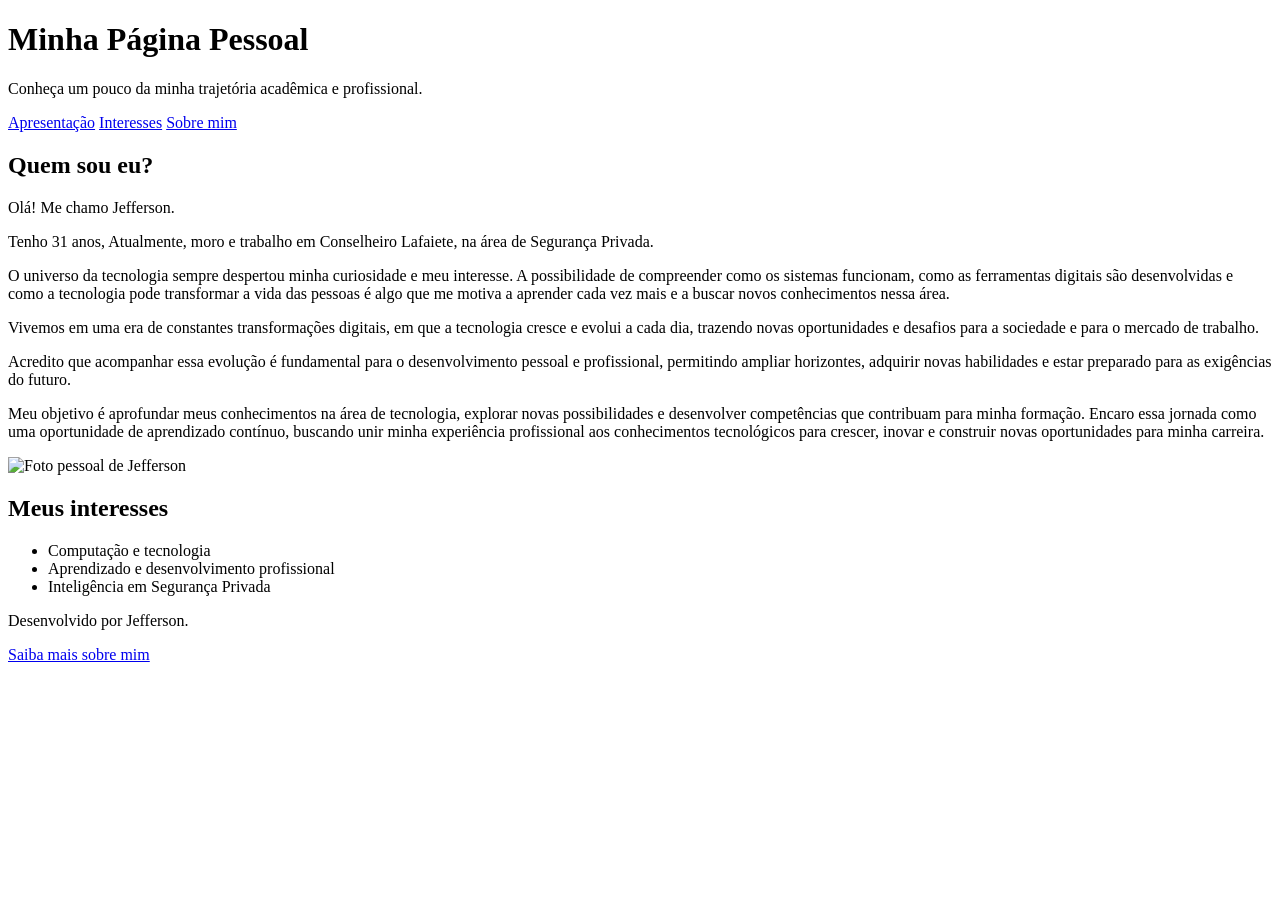
==== index.html @ 53bdaf84 "Add files via upload" ====
<!DOCTYPE html>
<html lang="pt-br">
<head>
    <meta charset="UTF-8">
    <meta name="viewport" content="width=device-width, initial-scale=1.0">
    <title>Minha Página Pessoal</title>
</head>
<body>

    <header>
        <h1>Minha Página Pessoal</h1>
        <p>Conheça um pouco da minha trajetória acadêmica e profissional.</p>
        
        <nav>
            <a href="#apresentacao">Apresentação</a>
            <a href="#hobbies">Interesses</a>
            <a href="sobre.html">Sobre mim</a>
        </nav>
    </header>

    <main>
        <section id="apresentacao">
            <h2>Quem sou eu?</h2>

            <p>Olá! Me chamo Jefferson.</p>

            <p>Tenho 31 anos, Atualmente, moro e trabalho em Conselheiro Lafaiete, na área de Segurança Privada.</p>
            <p>O universo da tecnologia sempre despertou minha curiosidade e meu interesse. A possibilidade de compreender como os sistemas funcionam, como as ferramentas digitais são desenvolvidas e como a tecnologia pode transformar a vida das pessoas é algo que me motiva a aprender cada vez mais e a buscar novos conhecimentos nessa área.</p>

            <p>Vivemos em uma era de constantes transformações digitais, em que a tecnologia cresce e evolui a cada dia, trazendo novas oportunidades e desafios para a sociedade e para o mercado de trabalho.
            <p>Acredito que acompanhar essa evolução é fundamental para o desenvolvimento pessoal e profissional, permitindo ampliar horizontes, adquirir novas habilidades e estar preparado para as exigências do futuro.</p>
            <p>Meu objetivo é aprofundar meus conhecimentos na área de tecnologia, explorar novas possibilidades e desenvolver competências que contribuam para minha formação. Encaro essa jornada como uma oportunidade de aprendizado contínuo, buscando unir minha experiência profissional aos conhecimentos tecnológicos para crescer, inovar e construir novas oportunidades para minha carreira.</p>
            <img src="img/jefferson.jpg.jpeg" alt="Foto pessoal de Jefferson" style="width: 350px; height: auto; object-fit: cover;">
        </section>

        <section id="hobbies">
            <h2>Meus interesses</h2>

            <ul>
                <li>Computação e tecnologia</li>
                <li>Aprendizado e desenvolvimento profissional</li>
                <li>Inteligência em Segurança Privada</li>
            </ul>
        </section>
    </main>

    <footer>
        <p>Desenvolvido por Jefferson.</p>
        <a href="sobre.html">Saiba mais sobre mim</a>
    </footer>

</body>
</html>
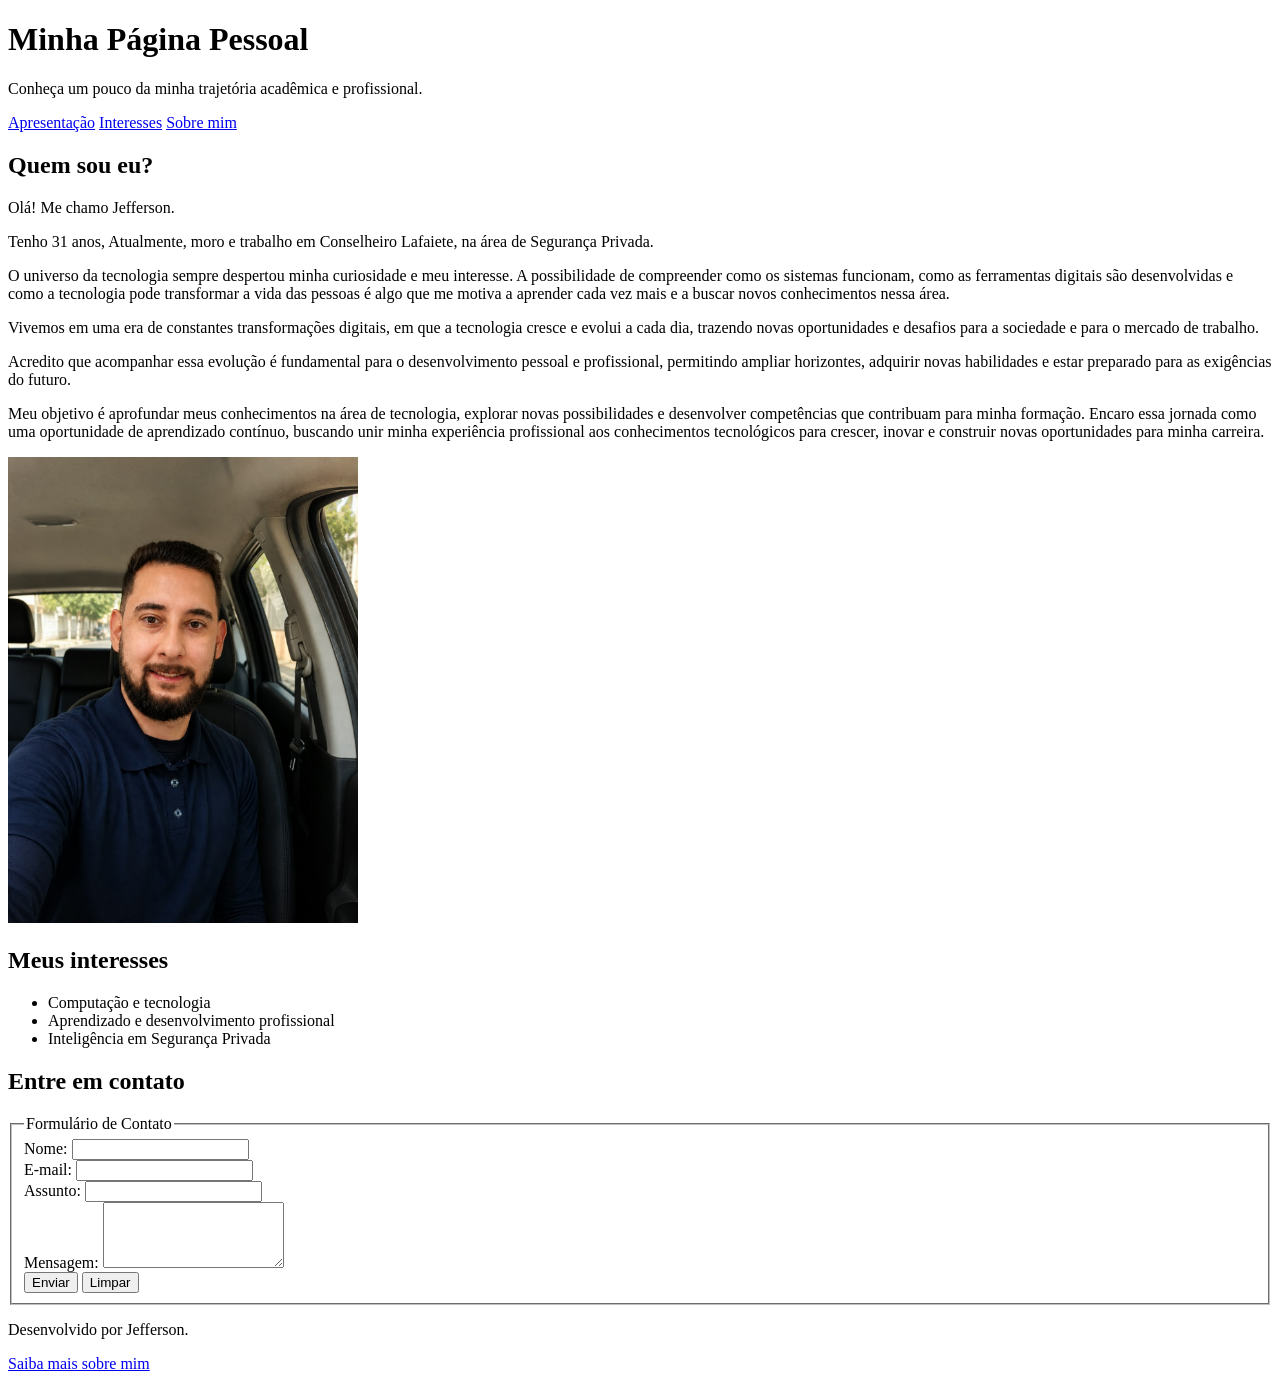
==== commit 9a12c1f6: "Add files via upload" ====
--- a/index.html
+++ b/index.html
@@ -45,6 +45,41 @@
     </main>
 
     <footer>
+        <section id="contato">
+            <h2>Entre em contato</h2>
+            
+            <form>
+                <fieldset>
+                    <legend>Formulário de Contato</legend>
+
+                    <div>
+                        <label for="nome">Nome:</label>
+                        <input type="text" id="nome" name="nome" required>
+                    </div>
+
+                    <div>
+                        <label for="email">E-mail:</label>
+                        <input type="email" id="email" name="email" required>
+                    </div>
+
+                    <div>
+                        <label for="assunto">Assunto:</label>
+                        <input type="text" id="assunto" name="assunto">
+                    </div>
+
+                    <div>
+                        <label for="mensagem">Mensagem:</label>
+                        <textarea id="mensagem" name="mensagem" rows="4" required></textarea>
+                    </div>
+
+                    <div>
+                        <button type="submit">Enviar</button>
+                        <button type="reset">Limpar</button>
+                    </div>
+                </fieldset>
+            </form>
+        </section>
+
         <p>Desenvolvido por Jefferson.</p>
         <a href="sobre.html">Saiba mais sobre mim</a>
     </footer>
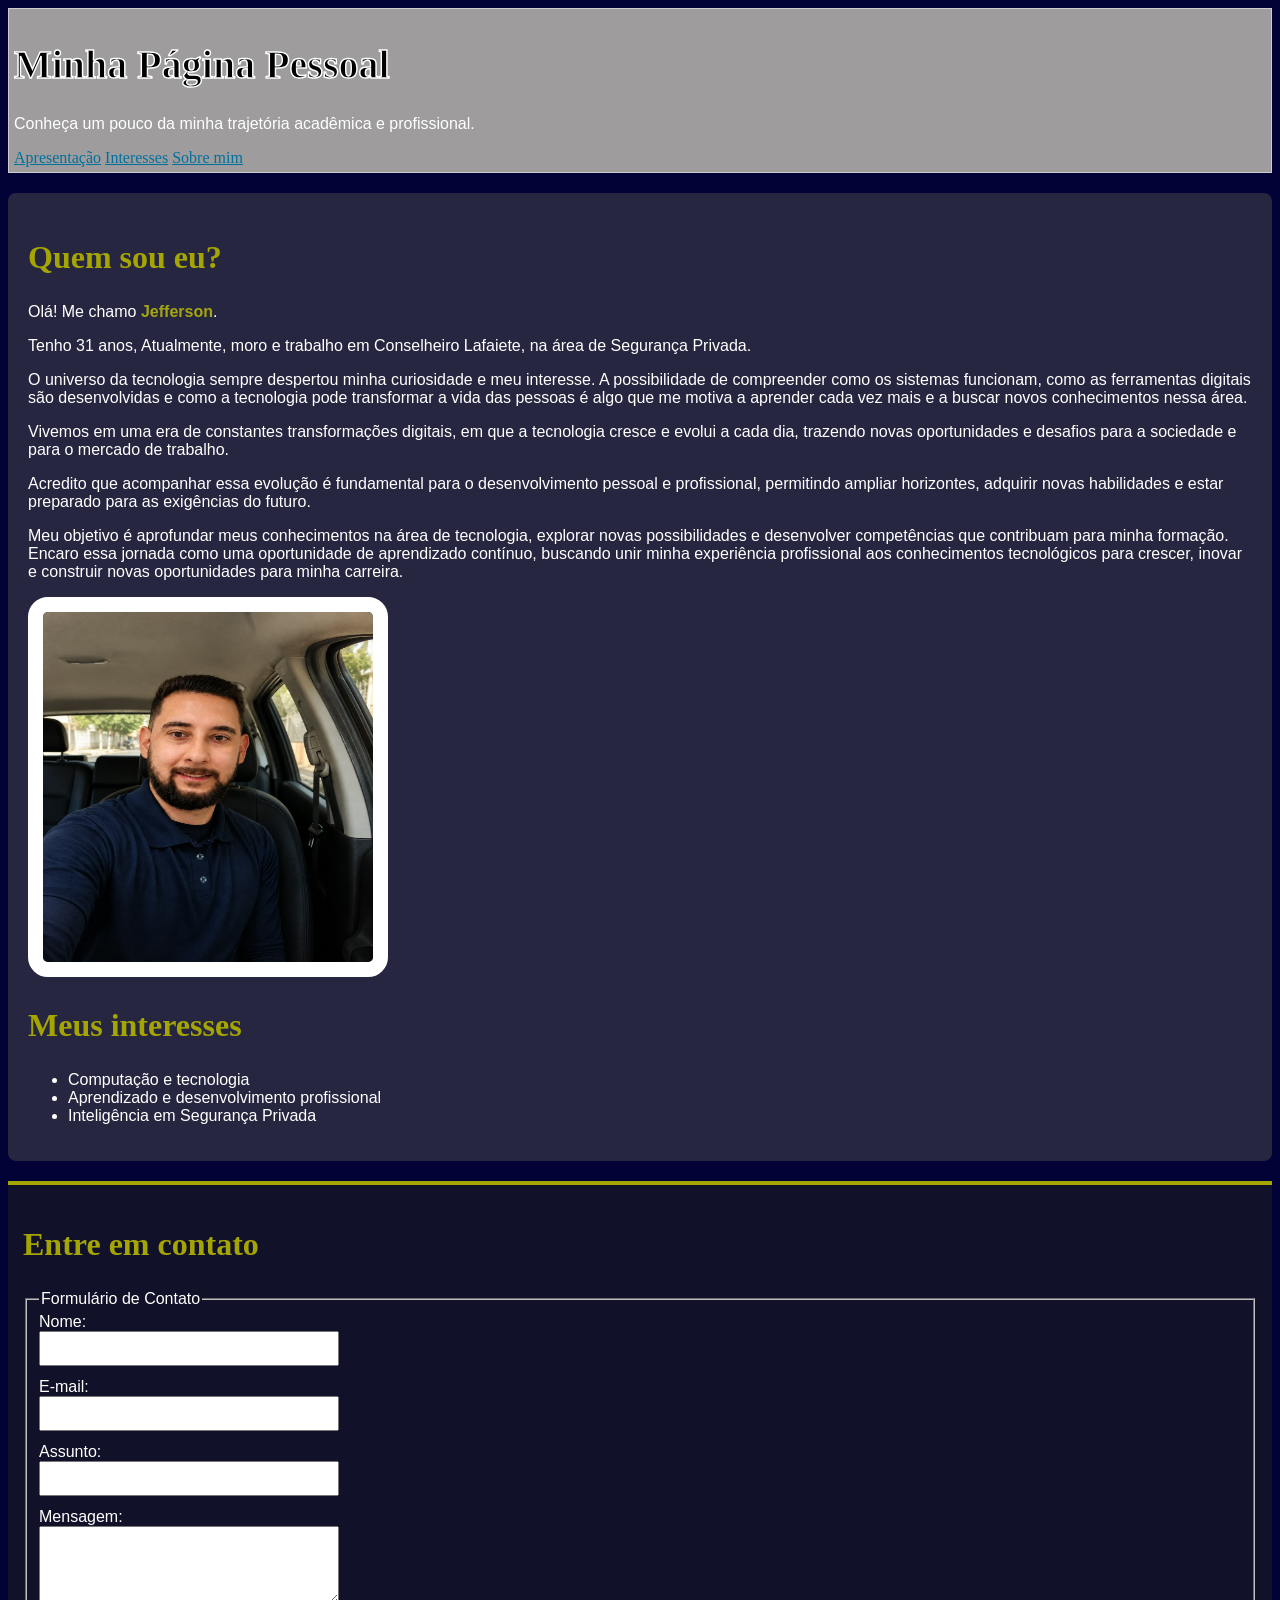
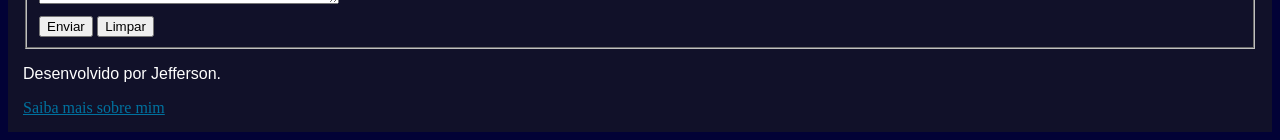
==== commit 7d8f298a: "Add files via upload" ====
--- a/index.html
+++ b/index.html
@@ -1,6 +1,7 @@
 <!DOCTYPE html>
 <html lang="pt-br">
 <head>
+    <link rel="stylesheet" href="style.css">
     <meta charset="UTF-8">
     <meta name="viewport" content="width=device-width, initial-scale=1.0">
     <title>Minha Página Pessoal</title>
@@ -9,6 +10,7 @@
 
     <header>
         <h1>Minha Página Pessoal</h1>
+       
         <p>Conheça um pouco da minha trajetória acadêmica e profissional.</p>
         
         <nav>
@@ -22,15 +24,15 @@
         <section id="apresentacao">
             <h2>Quem sou eu?</h2>
 
-            <p>Olá! Me chamo Jefferson.</p>
-
+            <p>Olá! Me chamo <span class="destaque">Jefferson</span>.</p>
+     
             <p>Tenho 31 anos, Atualmente, moro e trabalho em Conselheiro Lafaiete, na área de Segurança Privada.</p>
             <p>O universo da tecnologia sempre despertou minha curiosidade e meu interesse. A possibilidade de compreender como os sistemas funcionam, como as ferramentas digitais são desenvolvidas e como a tecnologia pode transformar a vida das pessoas é algo que me motiva a aprender cada vez mais e a buscar novos conhecimentos nessa área.</p>
 
             <p>Vivemos em uma era de constantes transformações digitais, em que a tecnologia cresce e evolui a cada dia, trazendo novas oportunidades e desafios para a sociedade e para o mercado de trabalho.
             <p>Acredito que acompanhar essa evolução é fundamental para o desenvolvimento pessoal e profissional, permitindo ampliar horizontes, adquirir novas habilidades e estar preparado para as exigências do futuro.</p>
             <p>Meu objetivo é aprofundar meus conhecimentos na área de tecnologia, explorar novas possibilidades e desenvolver competências que contribuam para minha formação. Encaro essa jornada como uma oportunidade de aprendizado contínuo, buscando unir minha experiência profissional aos conhecimentos tecnológicos para crescer, inovar e construir novas oportunidades para minha carreira.</p>
-            <img src="img/jefferson.jpg.jpeg" alt="Foto pessoal de Jefferson" style="width: 350px; height: auto; object-fit: cover;">
+            <img src="img/jefferson.jpg.jpeg" alt="Foto pessoal de Jefferson">
         </section>
 
         <section id="hobbies">
--- a/style.css
+++ b/style.css
@@ -0,0 +1,100 @@
+Body {
+    background-color: rgb(2, 2, 54);
+}
+
+header {
+    background-color: #9e9c9c;
+    padding: 5px;
+    border: 1px solid #cccccc;
+}
+
+h1 {
+    color: rgb(0, 0, 0);
+    font-family: Sedgwick Ave Display, cursive;
+    font-size: 40px;
+    font-weight: 900;
+    -webkit-text-stroke: 1.5px white;
+}
+
+p {
+    color: white;
+    font-family: 'Gill Sans', 'Gill Sans MT', Calibri, 'Trebuchet MS', sans-serif;
+}
+
+a {
+    color: rgb(0, 113, 158);
+}
+
+a:hover {
+    color: rgb(165, 165, 2);
+}
+
+h2 {
+    color: rgb(165, 165, 2);
+    font-family: Verdana;
+    font-size: 32px;
+}
+
+main {
+    background-color: #262640;
+    padding: 20px;
+    margin: 20px 0;
+    border-radius: 8px;
+}
+
+img {
+    width: 330px;
+    height: 350px;
+    border: 15px solid white;
+    border-radius: 20px;
+}
+
+ul {
+    color: white;
+    font-family: 'Gill Sans', 'Gill Sans MT', Calibri, 'Trebuchet MS', sans-serif;
+}
+
+form {
+    font-family: 'Gill Sans', 'Gill Sans MT', Calibri, 'Trebuchet MS', sans-serif;
+}
+
+fieldset {
+    color: white;
+}
+
+input, textarea {
+    width: 300px;
+    box-sizing: border-box;
+    display: block;
+    margin-bottom: 12px;
+    padding: 8px;
+}
+
+footer {
+    background-color: #111129;
+    color: white;
+    padding: 15px;
+    text-align: left;
+    border-top: 4px solid rgb(165, 165, 2);
+    margin-top: 20px;
+}
+
+.destaque {
+    color: rgb(165, 165, 20);
+    font-weight: bold;
+}
+
+
+
+
+
+
+
+
+
+
+
+
+
+
+
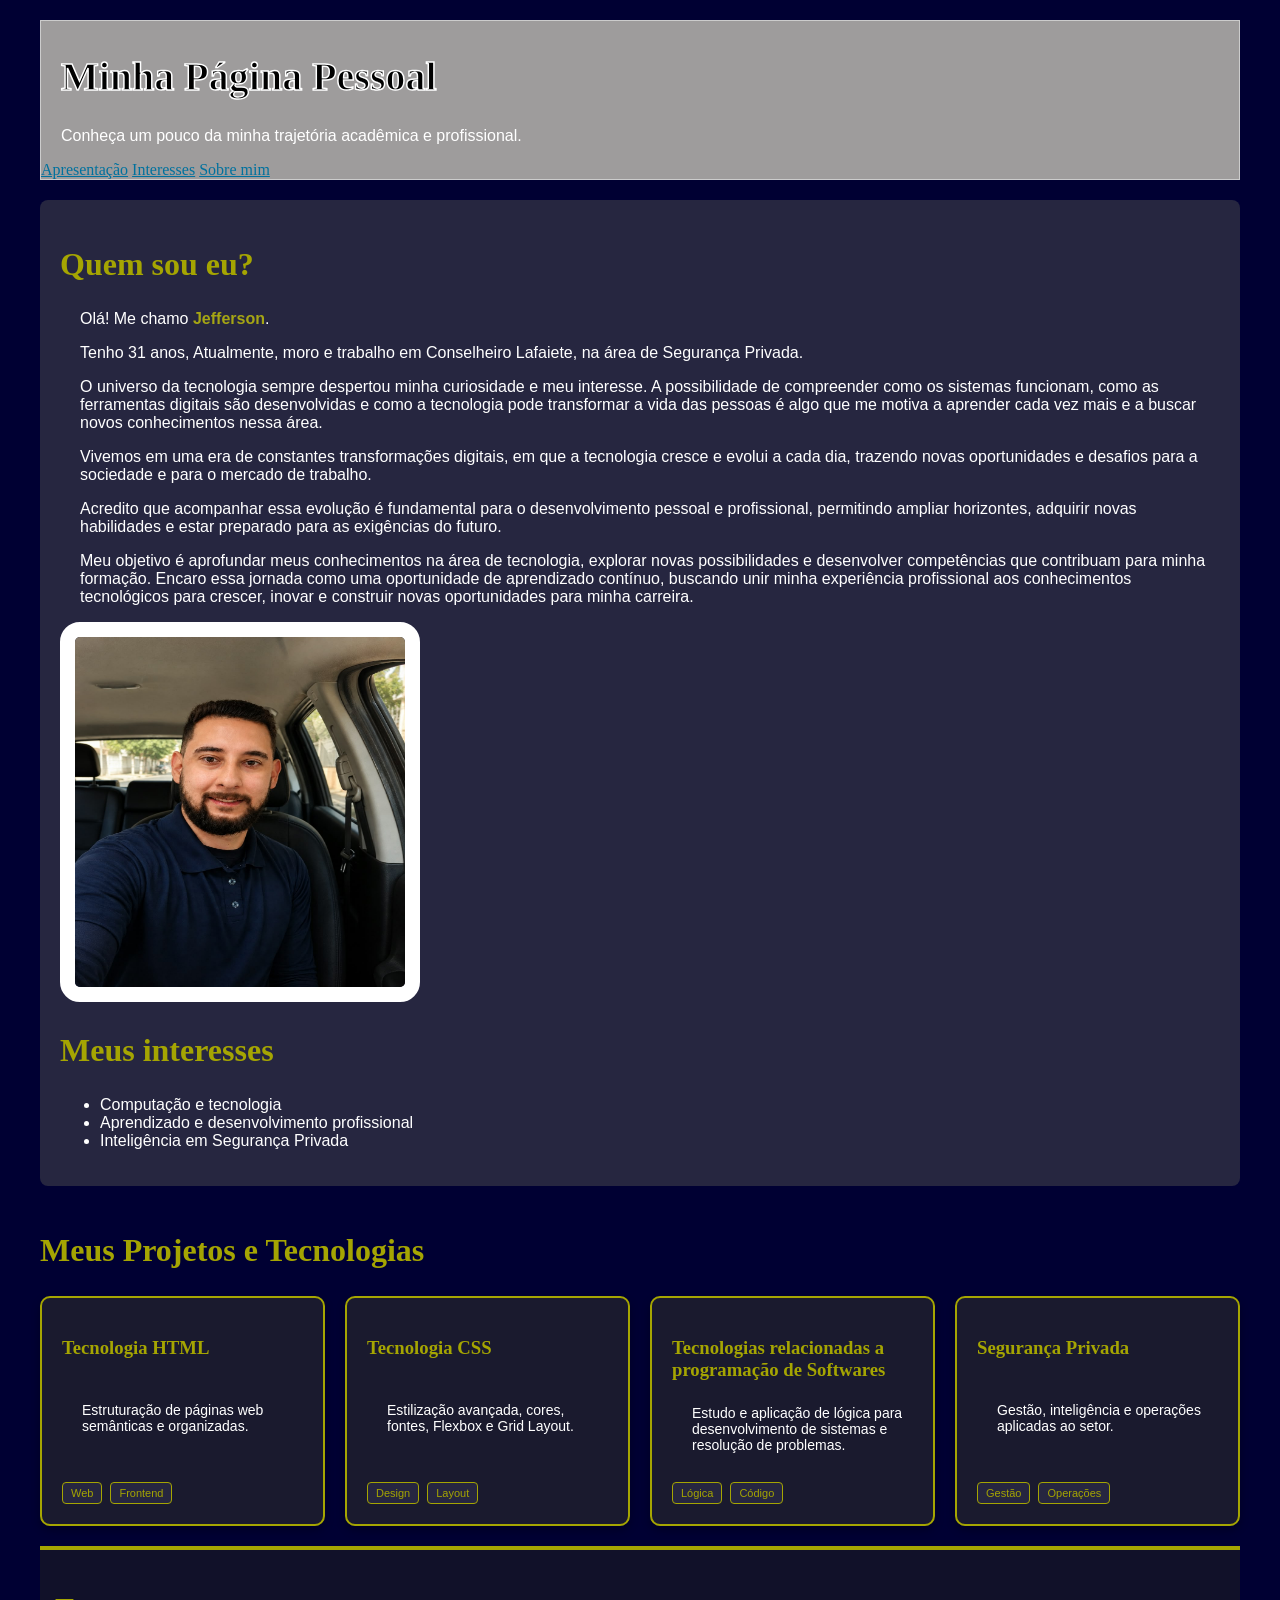
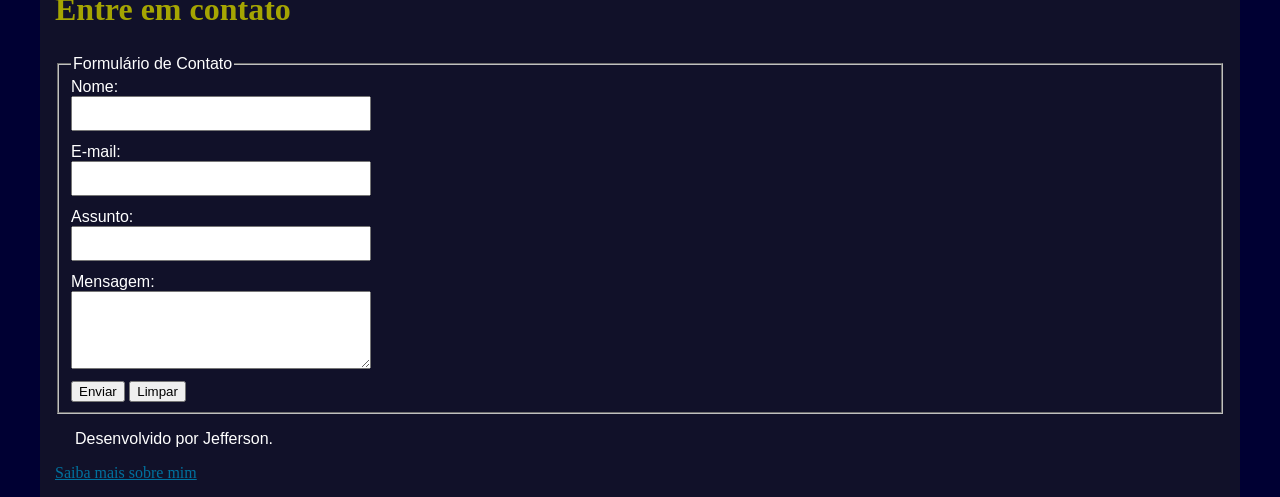
==== commit 207e9b51: "Add files via upload" ====
--- a/index.html
+++ b/index.html
@@ -29,7 +29,7 @@
             <p>Tenho 31 anos, Atualmente, moro e trabalho em Conselheiro Lafaiete, na área de Segurança Privada.</p>
             <p>O universo da tecnologia sempre despertou minha curiosidade e meu interesse. A possibilidade de compreender como os sistemas funcionam, como as ferramentas digitais são desenvolvidas e como a tecnologia pode transformar a vida das pessoas é algo que me motiva a aprender cada vez mais e a buscar novos conhecimentos nessa área.</p>
 
-            <p>Vivemos em uma era de constantes transformações digitais, em que a tecnologia cresce e evolui a cada dia, trazendo novas oportunidades e desafios para a sociedade e para o mercado de trabalho.
+            <p>Vivemos em uma era de constantes transformações digitais, em que a tecnologia cresce e evolui a cada dia, trazendo novas oportunidades e desafios para a sociedade e para o mercado de trabalho.</p>
             <p>Acredito que acompanhar essa evolução é fundamental para o desenvolvimento pessoal e profissional, permitindo ampliar horizontes, adquirir novas habilidades e estar preparado para as exigências do futuro.</p>
             <p>Meu objetivo é aprofundar meus conhecimentos na área de tecnologia, explorar novas possibilidades e desenvolver competências que contribuam para minha formação. Encaro essa jornada como uma oportunidade de aprendizado contínuo, buscando unir minha experiência profissional aos conhecimentos tecnológicos para crescer, inovar e construir novas oportunidades para minha carreira.</p>
             <img src="img/jefferson.jpg.jpeg" alt="Foto pessoal de Jefferson">
@@ -45,6 +45,49 @@
             </ul>
         </section>
     </main>
+
+    <section id="projetos">
+            <h2>Meus Projetos e Tecnologias</h2>
+            
+            <div class="container-cards">
+                <div class="card">
+                    <h3>Tecnologia HTML</h3>
+                    <p>Estruturação de páginas web semânticas e organizadas.</p>
+                    <div class="tags">
+                        <span class="tag">Web</span>
+                        <span class="tag">Frontend</span>
+                    </div>
+                </div>
+                
+                <div class="card">
+                    <h3>Tecnologia CSS</h3>
+                    <p>Estilização avançada, cores, fontes, Flexbox e Grid Layout.</p>
+                    <div class="tags">
+                        <span class="tag">Design</span>
+                        <span class="tag">Layout</span>
+                    </div>
+                </div>
+
+                <div class="card">
+                    <h3>Tecnologias relacionadas a programação de Softwares</h3>
+                    <p>Estudo e aplicação de lógica para desenvolvimento de sistemas e resolução de problemas.</p>
+                    <div class="tags">
+                        <span class="tag">Lógica</span>
+                        <span class="tag">Código</span>
+                    </div>
+                </div>
+                
+                <div class="card">
+                    <h3>Segurança Privada</h3>
+                    <p>Gestão, inteligência e operações aplicadas ao setor.</p>
+                    <div class="tags">
+                        <span class="tag">Gestão</span>
+                        <span class="tag">Operações</span>
+                    </div>
+                </div>
+            </div>
+
+        </section>
 
     <footer>
         <section id="contato">
--- a/style.css
+++ b/style.css
@@ -1,14 +1,28 @@
 Body {
-    background-color: rgb(2, 2, 54);
+    background-color: #000033;
+    display: grid;
+    min-height: 100vh;
+    grid-template-areas: 
+        "header"
+        "main"
+        "footer";
+    grid-template-rows: auto 1fr auto;
+    margin: 0;
+    padding: 0 40px;
+    box-sizing: border-box;
 }
 
 header {
+    grid-column: 1/-1;
+    grid-row: 1/2;
+    margin-top: 20px;
     background-color: #9e9c9c;
-    padding: 5px;
+    padding-top: 5px;
     border: 1px solid #cccccc;
 }
 
 h1 {
+    margin-left: 20px;
     color: rgb(0, 0, 0);
     font-family: Sedgwick Ave Display, cursive;
     font-size: 40px;
@@ -19,6 +33,7 @@
 p {
     color: white;
     font-family: 'Gill Sans', 'Gill Sans MT', Calibri, 'Trebuchet MS', sans-serif;
+    margin-left: 20px;
 }
 
 a {
@@ -84,6 +99,61 @@
     font-weight: bold;
 }
 
+/* Estilos da Atividade de Cards*/
+.container-cards {
+    display: grid;
+    grid-template-columns: repeat(auto-fit, minmax(250px, 1fr));
+    gap: 20px;
+    margin-top: 20px;
+}
+
+/* Estilo para cada cartão individual */
+.card {
+    background-color: #1a1a2e;
+    border: 2px solid rgb(165, 165, 2);
+    border-radius: 10px;
+    padding: 20px;
+    box-shadow: 0 4px 8px rgba(0, 0, 0, 0.3);
+    transition: transform 0.3s ease;
+}
+
+/* Efeito legal quando passa o mouse por cima do card */
+.card:hover {
+    transform: translateY(-5px);
+}
+
+.card h3 {
+    color: rgb(165, 165, 2);
+    font-family: Verdana;
+    margin-bottom: 10px;
+}
+
+.card p {
+    color: white;
+    font-size: 14px;
+}
+
+.card {
+    display: flex;
+    flex-direction: column;
+    justify-content: space-between;
+}
+
+.tags {
+    display: flex;
+    gap: 8px;
+    margin-top: 15px;
+}
+
+.tag {
+    background-color: #262640;
+    color: rgb(165, 165, 2);
+    font-size: 11px;
+    padding: 4px 8px;
+    border-radius: 4px;
+    border: 1px solid rgb(165, 165, 2);
+    font-family: Verdana, sans-serif;
+}
 
 
 
@@ -95,6 +165,3 @@
 
 
 
-
-
-
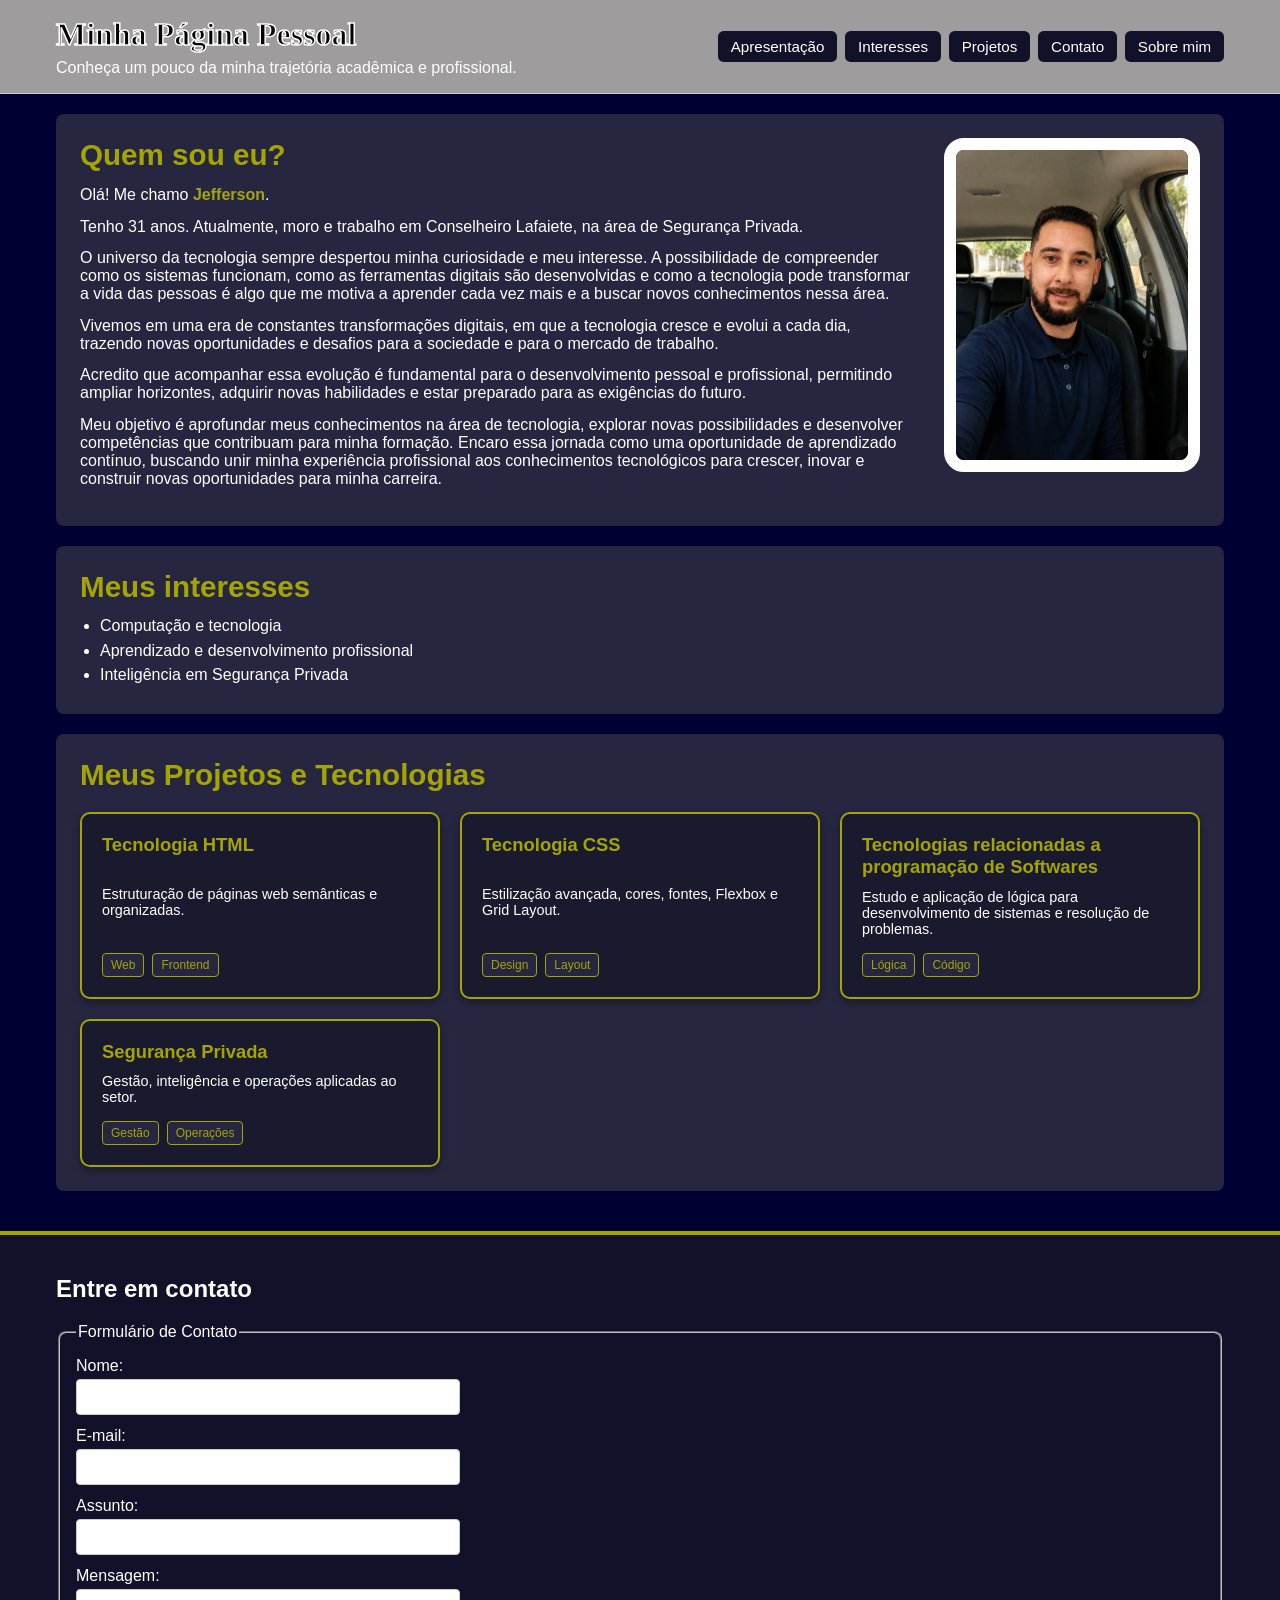
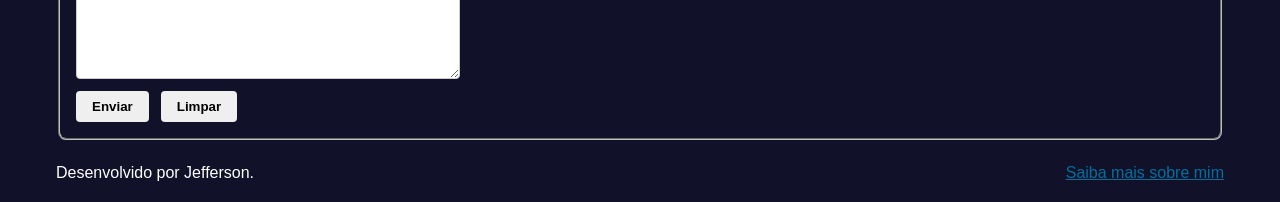
==== commit c6df72c7: "Add files via upload" ====
--- a/index.html
+++ b/index.html
@@ -8,34 +8,42 @@
 </head>
 <body>
 
-    <header>
-        <h1>Minha Página Pessoal</h1>
-       
-        <p>Conheça um pouco da minha trajetória acadêmica e profissional.</p>
-        
-        <nav>
-            <a href="#apresentacao">Apresentação</a>
-            <a href="#hobbies">Interesses</a>
-            <a href="sobre.html">Sobre mim</a>
-        </nav>
+    <header class="topo">
+        <div class="container topo-conteudo">
+            <div class="topo-identidade">
+                <h1>Minha Página Pessoal</h1>
+                <p>Conheça um pouco da minha trajetória acadêmica e profissional.</p>
+            </div>
+
+            <nav class="menu" aria-label="Navegação principal">
+                <a href="#apresentacao">Apresentação</a>
+                <a href="#hobbies">Interesses</a>
+                <a href="#projetos">Projetos</a>
+                <a href="#contato">Contato</a>
+                <a href="sobre.html">Sobre mim</a>
+            </nav>
+        </div>
     </header>
 
-    <main>
-        <section id="apresentacao">
-            <h2>Quem sou eu?</h2>
+    <main class="container conteudo-principal">
+        <section id="apresentacao" class="secao apresentacao-box">
+            <div class="apresentacao-texto">
+                <h2>Quem sou eu?</h2>
 
-            <p>Olá! Me chamo <span class="destaque">Jefferson</span>.</p>
-     
-            <p>Tenho 31 anos, Atualmente, moro e trabalho em Conselheiro Lafaiete, na área de Segurança Privada.</p>
-            <p>O universo da tecnologia sempre despertou minha curiosidade e meu interesse. A possibilidade de compreender como os sistemas funcionam, como as ferramentas digitais são desenvolvidas e como a tecnologia pode transformar a vida das pessoas é algo que me motiva a aprender cada vez mais e a buscar novos conhecimentos nessa área.</p>
+                <p>Olá! Me chamo <span class="destaque">Jefferson</span>.</p>
+                <p>Tenho 31 anos. Atualmente, moro e trabalho em Conselheiro Lafaiete, na área de Segurança Privada.</p>
+                <p>O universo da tecnologia sempre despertou minha curiosidade e meu interesse. A possibilidade de compreender como os sistemas funcionam, como as ferramentas digitais são desenvolvidas e como a tecnologia pode transformar a vida das pessoas é algo que me motiva a aprender cada vez mais e a buscar novos conhecimentos nessa área.</p>
+                <p>Vivemos em uma era de constantes transformações digitais, em que a tecnologia cresce e evolui a cada dia, trazendo novas oportunidades e desafios para a sociedade e para o mercado de trabalho.</p>
+                <p>Acredito que acompanhar essa evolução é fundamental para o desenvolvimento pessoal e profissional, permitindo ampliar horizontes, adquirir novas habilidades e estar preparado para as exigências do futuro.</p>
+                <p>Meu objetivo é aprofundar meus conhecimentos na área de tecnologia, explorar novas possibilidades e desenvolver competências que contribuam para minha formação. Encaro essa jornada como uma oportunidade de aprendizado contínuo, buscando unir minha experiência profissional aos conhecimentos tecnológicos para crescer, inovar e construir novas oportunidades para minha carreira.</p>
+            </div>
 
-            <p>Vivemos em uma era de constantes transformações digitais, em que a tecnologia cresce e evolui a cada dia, trazendo novas oportunidades e desafios para a sociedade e para o mercado de trabalho.</p>
-            <p>Acredito que acompanhar essa evolução é fundamental para o desenvolvimento pessoal e profissional, permitindo ampliar horizontes, adquirir novas habilidades e estar preparado para as exigências do futuro.</p>
-            <p>Meu objetivo é aprofundar meus conhecimentos na área de tecnologia, explorar novas possibilidades e desenvolver competências que contribuam para minha formação. Encaro essa jornada como uma oportunidade de aprendizado contínuo, buscando unir minha experiência profissional aos conhecimentos tecnológicos para crescer, inovar e construir novas oportunidades para minha carreira.</p>
-            <img src="img/jefferson.jpg.jpeg" alt="Foto pessoal de Jefferson">
+            <div class="apresentacao-foto">
+                <img src="img/jefferson.jpg.jpeg" alt="Foto pessoal de Jefferson">
+            </div>
         </section>
 
-        <section id="hobbies">
+        <section id="hobbies" class="secao">
             <h2>Meus interesses</h2>
 
             <ul>
@@ -44,89 +52,92 @@
                 <li>Inteligência em Segurança Privada</li>
             </ul>
         </section>
-    </main>
 
-    <section id="projetos">
+        <section id="projetos" class="secao">
             <h2>Meus Projetos e Tecnologias</h2>
-            
+
             <div class="container-cards">
-                <div class="card">
+                <article class="card">
                     <h3>Tecnologia HTML</h3>
                     <p>Estruturação de páginas web semânticas e organizadas.</p>
                     <div class="tags">
                         <span class="tag">Web</span>
                         <span class="tag">Frontend</span>
                     </div>
-                </div>
-                
-                <div class="card">
+                </article>
+
+                <article class="card">
                     <h3>Tecnologia CSS</h3>
                     <p>Estilização avançada, cores, fontes, Flexbox e Grid Layout.</p>
                     <div class="tags">
                         <span class="tag">Design</span>
                         <span class="tag">Layout</span>
                     </div>
-                </div>
+                </article>
 
-                <div class="card">
+                <article class="card">
                     <h3>Tecnologias relacionadas a programação de Softwares</h3>
                     <p>Estudo e aplicação de lógica para desenvolvimento de sistemas e resolução de problemas.</p>
                     <div class="tags">
                         <span class="tag">Lógica</span>
                         <span class="tag">Código</span>
                     </div>
-                </div>
-                
-                <div class="card">
+                </article>
+
+                <article class="card">
                     <h3>Segurança Privada</h3>
                     <p>Gestão, inteligência e operações aplicadas ao setor.</p>
                     <div class="tags">
                         <span class="tag">Gestão</span>
                         <span class="tag">Operações</span>
                     </div>
-                </div>
+                </article>
             </div>
+        </section>
+    </main>
 
-        </section>
+    <footer class="rodape">
+        <div class="container rodape-conteudo">
+            <section id="contato" class="contato-box">
+                <h2>Entre em contato</h2>
 
-    <footer>
-        <section id="contato">
-            <h2>Entre em contato</h2>
-            
-            <form>
-                <fieldset>
-                    <legend>Formulário de Contato</legend>
+                <form>
+                    <fieldset>
+                        <legend>Formulário de Contato</legend>
 
-                    <div>
-                        <label for="nome">Nome:</label>
-                        <input type="text" id="nome" name="nome" required>
-                    </div>
+                        <div class="campo-form">
+                            <label for="nome">Nome:</label>
+                            <input type="text" id="nome" name="nome" required>
+                        </div>
 
-                    <div>
-                        <label for="email">E-mail:</label>
-                        <input type="email" id="email" name="email" required>
-                    </div>
+                        <div class="campo-form">
+                            <label for="email">E-mail:</label>
+                            <input type="email" id="email" name="email" required>
+                        </div>
 
-                    <div>
-                        <label for="assunto">Assunto:</label>
-                        <input type="text" id="assunto" name="assunto">
-                    </div>
+                        <div class="campo-form">
+                            <label for="assunto">Assunto:</label>
+                            <input type="text" id="assunto" name="assunto">
+                        </div>
 
-                    <div>
-                        <label for="mensagem">Mensagem:</label>
-                        <textarea id="mensagem" name="mensagem" rows="4" required></textarea>
-                    </div>
+                        <div class="campo-form">
+                            <label for="mensagem">Mensagem:</label>
+                            <textarea id="mensagem" name="mensagem" rows="4" required></textarea>
+                        </div>
 
-                    <div>
-                        <button type="submit">Enviar</button>
-                        <button type="reset">Limpar</button>
-                    </div>
-                </fieldset>
-            </form>
-        </section>
+                        <div class="botoes-form">
+                            <button type="submit">Enviar</button>
+                            <button type="reset">Limpar</button>
+                        </div>
+                    </fieldset>
+                </form>
+            </section>
 
-        <p>Desenvolvido por Jefferson.</p>
-        <a href="sobre.html">Saiba mais sobre mim</a>
+            <div class="rodape-creditos">
+                <p>Desenvolvido por Jefferson.</p>
+                <a href="sobre.html">Saiba mais sobre mim</a>
+            </div>
+        </div>
     </footer>
 
 </body>
--- a/style.css
+++ b/style.css
@@ -1,39 +1,125 @@
-Body {
+/* ==========================================
+   1. PREPARAÇÃO E UNIDADES RELATIVAS
+   ========================================== */
+*,
+*::before,
+*::after {
+    box-sizing: border-box;
+}
+
+html {
+    font-size: 16px;
+    scroll-behavior: smooth;
+}
+
+body {
     background-color: #000033;
     display: grid;
     min-height: 100vh;
-    grid-template-areas: 
+    grid-template-areas:
         "header"
         "main"
         "footer";
     grid-template-rows: auto 1fr auto;
     margin: 0;
-    padding: 0 40px;
-    box-sizing: border-box;
-}
-
-header {
-    grid-column: 1/-1;
-    grid-row: 1/2;
-    margin-top: 20px;
+    padding: 0;
+    overflow-x: hidden;
+    font-family: 'Gill Sans', 'Gill Sans MT', Calibri, 'Trebuchet MS', sans-serif;
+    color: #ffffff;
+}
+
+img {
+    max-width: 100%;
+    height: auto;
+    display: block;
+    border: 0.75rem solid #ffffff;
+    border-radius: 1.25rem;
+}
+
+.container {
+    width: 100%;
+    max-width: 75rem; /* 1200px */
+    margin: 0 auto;
+    padding: 0 1rem;
+}
+
+/* ==========================================
+   2. ESTILO BASE (MOBILE-FIRST: < 768px)
+   ========================================== */
+.topo {
+    grid-area: header;
     background-color: #9e9c9c;
-    padding-top: 5px;
-    border: 1px solid #cccccc;
-}
-
-h1 {
-    margin-left: 20px;
-    color: rgb(0, 0, 0);
-    font-family: Sedgwick Ave Display, cursive;
-    font-size: 40px;
+    padding: 1rem 0;
+    border-bottom: 1px solid #cccccc;
+}
+
+.topo-conteudo {
+    display: flex;
+    flex-direction: column;
+    gap: 1rem;
+}
+
+.topo-identidade h1 {
+    margin: 0 0 0.4rem;
+    color: #000000;
+    font-family: 'Sedgwick Ave Display', cursive;
+    font-size: 1.75rem;
     font-weight: 900;
-    -webkit-text-stroke: 1.5px white;
+    -webkit-text-stroke: 1.5px #ffffff;
+}
+
+.topo-identidade p {
+    margin: 0;
+    color: #ffffff;
+    font-size: 1rem;
+}
+
+.menu {
+    display: flex;
+    flex-wrap: wrap;
+    gap: 0.5rem;
+}
+
+.menu a {
+    color: #ffffff;
+    background-color: #111129;
+    text-decoration: none;
+    padding: 0.45rem 0.8rem;
+    border-radius: 0.35rem;
+    font-size: 0.95rem;
+    transition: color 0.3s ease, background-color 0.3s ease;
+}
+
+.menu a:hover {
+    color: rgb(165, 165, 2);
+    background-color: #262640;
+}
+
+.conteudo-principal {
+    grid-area: main;
+    padding-top: 1.25rem;
+    padding-bottom: 1.25rem;
+}
+
+.secao {
+    background-color: #262640;
+    padding: 1.25rem;
+    margin-bottom: 1.25rem;
+    border-radius: 0.5rem;
+}
+
+.secao h2 {
+    margin-top: 0;
+    margin-bottom: 0.85rem;
+    color: rgb(165, 165, 2);
+    font-family: Verdana, sans-serif;
+    font-size: 1.5rem;
 }
 
 p {
-    color: white;
-    font-family: 'Gill Sans', 'Gill Sans MT', Calibri, 'Trebuchet MS', sans-serif;
-    margin-left: 20px;
+    color: #ffffff;
+    margin-top: 0;
+    margin-bottom: 0.85rem;
 }
 
 a {
@@ -42,56 +128,6 @@
 
 a:hover {
     color: rgb(165, 165, 2);
-}
-
-h2 {
-    color: rgb(165, 165, 2);
-    font-family: Verdana;
-    font-size: 32px;
-}
-
-main {
-    background-color: #262640;
-    padding: 20px;
-    margin: 20px 0;
-    border-radius: 8px;
-}
-
-img {
-    width: 330px;
-    height: 350px;
-    border: 15px solid white;
-    border-radius: 20px;
-}
-
-ul {
-    color: white;
-    font-family: 'Gill Sans', 'Gill Sans MT', Calibri, 'Trebuchet MS', sans-serif;
-}
-
-form {
-    font-family: 'Gill Sans', 'Gill Sans MT', Calibri, 'Trebuchet MS', sans-serif;
-}
-
-fieldset {
-    color: white;
-}
-
-input, textarea {
-    width: 300px;
-    box-sizing: border-box;
-    display: block;
-    margin-bottom: 12px;
-    padding: 8px;
-}
-
-footer {
-    background-color: #111129;
-    color: white;
-    padding: 15px;
-    text-align: left;
-    border-top: 4px solid rgb(165, 165, 2);
-    margin-top: 20px;
 }
 
 .destaque {
@@ -99,69 +135,213 @@
     font-weight: bold;
 }
 
-/* Estilos da Atividade de Cards*/
+.apresentacao-box {
+    display: flex;
+    flex-direction: column;
+    gap: 1.25rem;
+}
+
+.apresentacao-foto {
+    display: flex;
+    justify-content: center;
+    width: 100%;
+}
+
+.apresentacao-foto img {
+    width: 100%;
+    max-width: 18rem;
+}
+
+ul {
+    color: #ffffff;
+    margin: 0;
+    padding-left: 1.25rem;
+}
+
+ul li {
+    margin-bottom: 0.4rem;
+}
+
+/* Cartões: 1 por linha em telas menores que 768px */
 .container-cards {
     display: grid;
-    grid-template-columns: repeat(auto-fit, minmax(250px, 1fr));
-    gap: 20px;
-    margin-top: 20px;
-}
-
-/* Estilo para cada cartão individual */
+    grid-template-columns: 1fr;
+    gap: 1.25rem;
+    margin-top: 1.25rem;
+}
+
 .card {
     background-color: #1a1a2e;
     border: 2px solid rgb(165, 165, 2);
-    border-radius: 10px;
-    padding: 20px;
-    box-shadow: 0 4px 8px rgba(0, 0, 0, 0.3);
+    border-radius: 0.625rem;
+    padding: 1.25rem;
+    box-shadow: 0 0.25rem 0.5rem rgba(0, 0, 0, 0.3);
     transition: transform 0.3s ease;
-}
-
-/* Efeito legal quando passa o mouse por cima do card */
+    display: flex;
+    flex-direction: column;
+    justify-content: space-between;
+}
+
 .card:hover {
-    transform: translateY(-5px);
+    transform: translateY(-0.3rem);
 }
 
 .card h3 {
     color: rgb(165, 165, 2);
-    font-family: Verdana;
-    margin-bottom: 10px;
+    font-family: Verdana, sans-serif;
+    font-size: 1.15rem;
+    margin-top: 0;
+    margin-bottom: 0.65rem;
 }
 
 .card p {
-    color: white;
-    font-size: 14px;
-}
-
-.card {
-    display: flex;
-    flex-direction: column;
-    justify-content: space-between;
+    color: #ffffff;
+    font-size: 0.9rem;
+    margin-bottom: 0;
 }
 
 .tags {
     display: flex;
-    gap: 8px;
-    margin-top: 15px;
+    gap: 0.5rem;
+    margin-top: 1rem;
+    flex-wrap: wrap;
 }
 
 .tag {
     background-color: #262640;
     color: rgb(165, 165, 2);
-    font-size: 11px;
-    padding: 4px 8px;
-    border-radius: 4px;
+    font-size: 0.75rem;
+    padding: 0.25rem 0.5rem;
+    border-radius: 0.25rem;
     border: 1px solid rgb(165, 165, 2);
     font-family: Verdana, sans-serif;
 }
 
-
-
-
-
-
-
-
-
-
-
+/* Rodapé e formulário */
+.rodape {
+    grid-area: footer;
+    background-color: #111129;
+    color: #ffffff;
+    padding: 1.25rem 0;
+    border-top: 4px solid rgb(165, 165, 2);
+}
+
+.rodape-conteudo {
+    display: flex;
+    flex-direction: column;
+    gap: 1.5rem;
+}
+
+fieldset {
+    color: #ffffff;
+    border-radius: 0.5rem;
+    padding: 1rem;
+}
+
+.campo-form {
+    margin-bottom: 0.75rem;
+}
+
+.campo-form label {
+    display: block;
+    margin-bottom: 0.25rem;
+}
+
+input,
+textarea {
+    width: 100%;
+    max-width: 100%;
+    display: block;
+    padding: 0.5rem;
+    border-radius: 0.25rem;
+    border: 1px solid #cccccc;
+    font-family: inherit;
+    font-size: 1rem;
+}
+
+.botoes-form {
+    display: flex;
+    flex-wrap: wrap;
+    gap: 0.75rem;
+    margin-top: 0.5rem;
+}
+
+button {
+    padding: 0.5rem 1rem;
+    border-radius: 0.25rem;
+    border: none;
+    cursor: pointer;
+    font-weight: bold;
+}
+
+.rodape-creditos {
+    display: flex;
+    flex-direction: column;
+    gap: 0.5rem;
+}
+
+.rodape-creditos p {
+    margin: 0;
+}
+
+/* ==========================================
+   3. MEDIA QUERIES (MOBILE-FIRST)
+   ========================================== */
+
+/* 768px a 1023px -> 2 cartões por linha */
+@media (min-width: 768px) {
+    .secao {
+        padding: 1.5rem;
+    }
+
+    .secao h2 {
+        font-size: 1.85rem;
+    }
+
+    .apresentacao-box {
+        flex-direction: row;
+        align-items: flex-start;
+        gap: 2rem;
+    }
+
+    .apresentacao-texto {
+        flex: 1;
+    }
+
+    .apresentacao-foto {
+        flex: 0 0 16rem;
+        justify-content: flex-end;
+    }
+
+    input,
+    textarea {
+        max-width: 24rem;
+    }
+
+    .container-cards {
+        grid-template-columns: repeat(2, 1fr);
+    }
+
+    .rodape-creditos {
+        flex-direction: row;
+        justify-content: space-between;
+        align-items: center;
+    }
+}
+
+/* >= 1024px -> 3 ou mais cartões por linha */
+@media (min-width: 1024px) {
+    .topo-conteudo {
+        flex-direction: row;
+        justify-content: space-between;
+        align-items: center;
+    }
+
+    .topo-identidade h1 {
+        font-size: 2rem;
+    }
+
+    .container-cards {
+        grid-template-columns: repeat(3, 1fr);
+    }
+}
